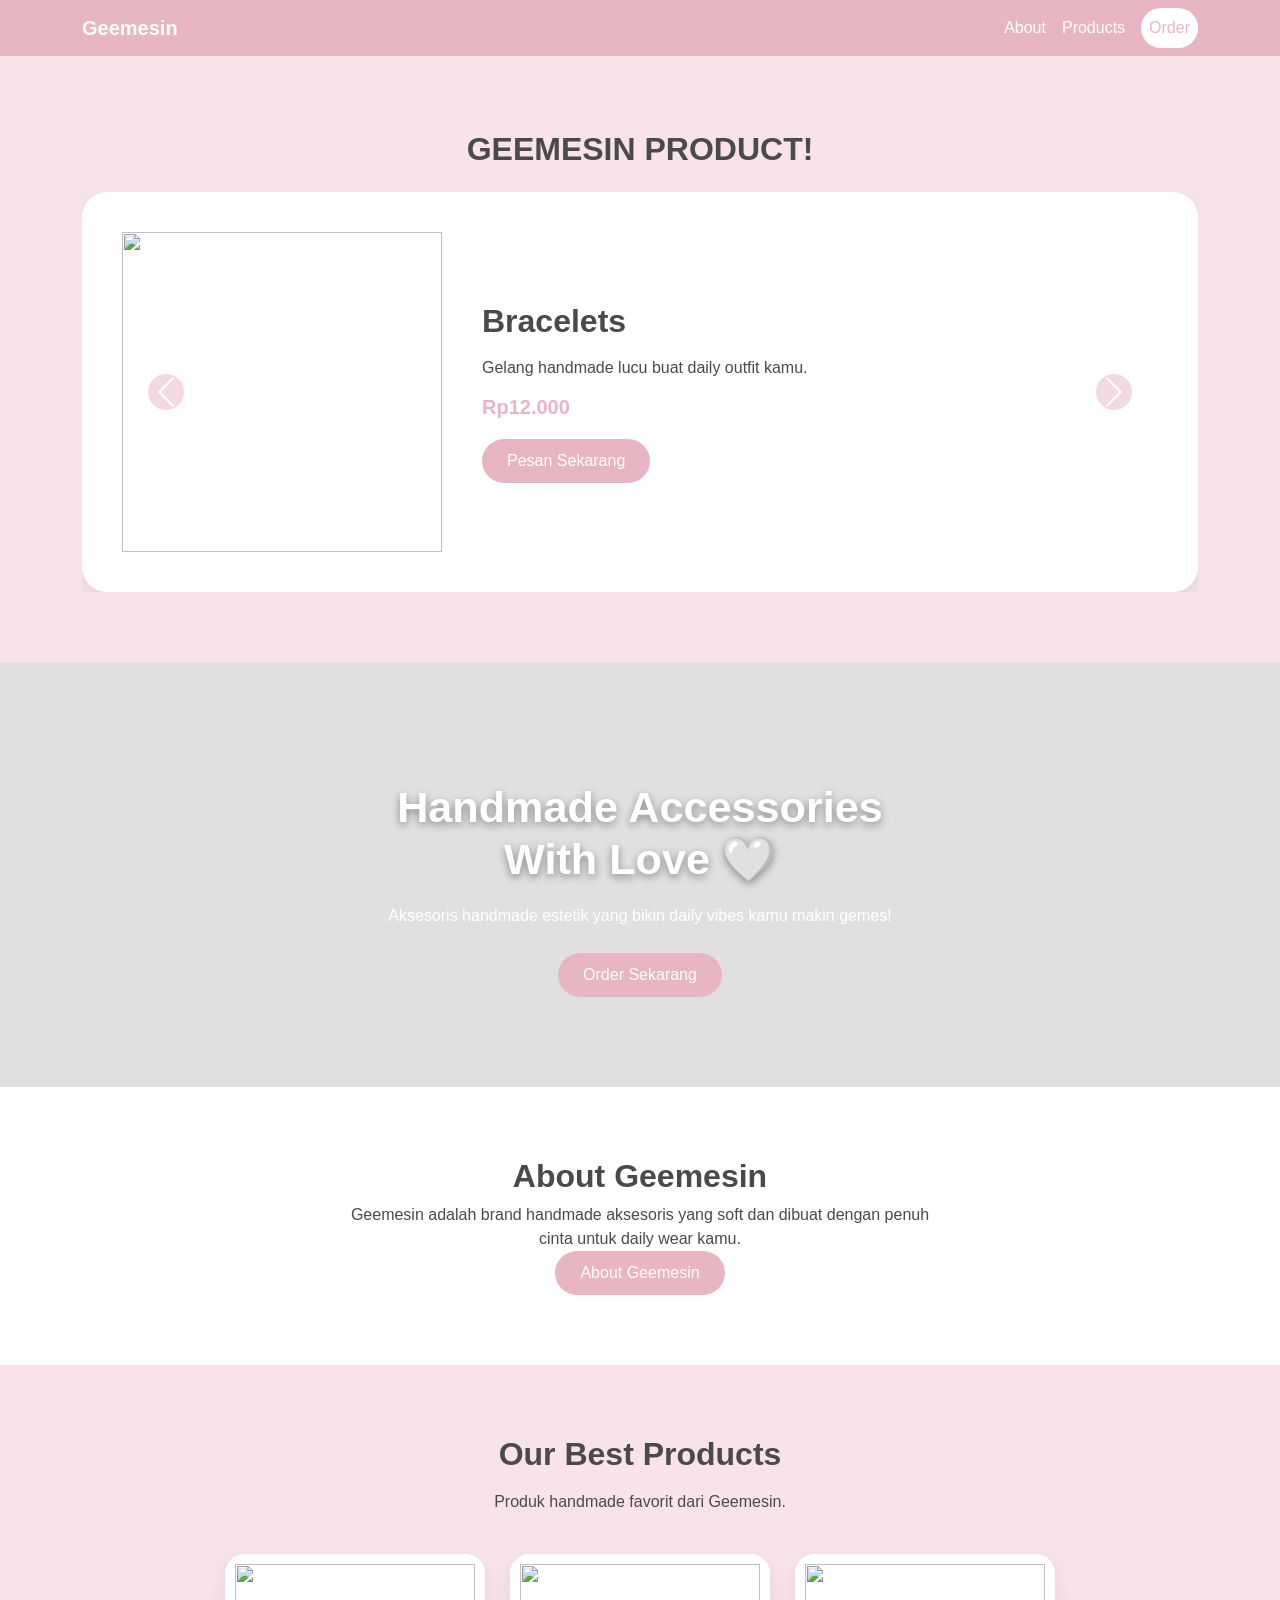
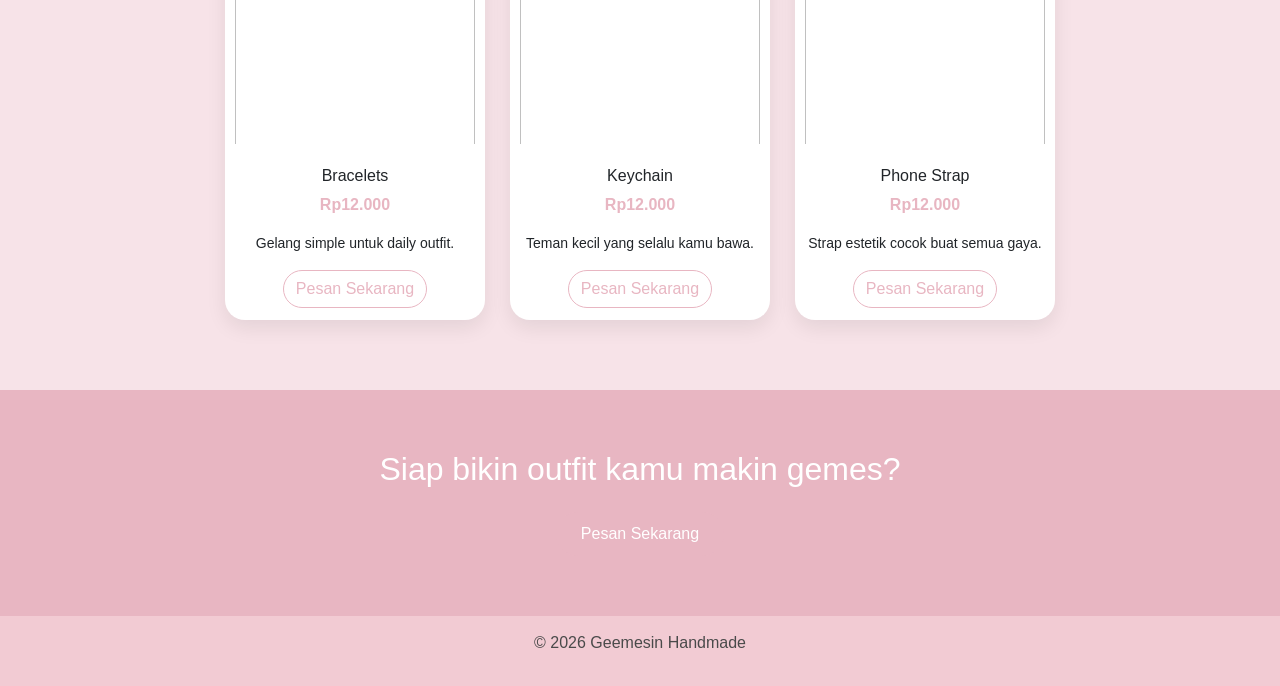
==== index.html @ b7f18e72 "Add files via upload" ====
<!-- index.html -->
<!DOCTYPE html>
<html lang="id">
<head>
  <meta charset="UTF-8">
  <meta name="viewport" content="width=device-width, initial-scale=1.0">
  <title>Geemesin Handmade Hairpin</title>

  <!-- Bootstrap -->
  <link href="https://cdn.jsdelivr.net/npm/bootstrap@5.3.2/dist/css/bootstrap.min.css" rel="stylesheet">

  <!-- CSS -->
  <link rel="stylesheet" href="assets/css/style.css">
</head>
<body>

<!-- Navbar -->
<nav class="navbar navbar-expand-lg navbar-light bg-pink fixed-top">
  <div class="container">
    <a class="navbar-brand fw-bold text-white" href="#">Geemesin</a>

    <button class="navbar-toggler" data-bs-toggle="collapse" data-bs-target="#navMenu">
      <span class="navbar-toggler-icon"></span>
    </button>

    <div class="collapse navbar-collapse" id="navMenu">
      <ul class="navbar-nav ms-auto">
        <li class="nav-item"><a class="nav-link" href="#about">About</a></li>
        <li class="nav-item"><a class="nav-link" href="#products">Products</a></li>
        <li class="nav-item">
          <a class="nav-link btn btn-order ms-2" href="order.html">Order</a>
        </li>
      </ul>
    </div>
  </div>
</nav>

<!-- Featured Products Slider -->
<section class="section bg-soft featured-products">
  <div class="container">
    <h2 class="section-title text-center mb-4">GEEMESIN PRODUCT!</h2>

    <div id="productSlider" class="carousel slide" data-bs-ride="carousel" data-bs-interval="4000">

      <div class="carousel-inner">

        <!-- Slide 1 -->
        <div class="carousel-item active">
          <div class="slider-box">
            <img src="nana.png.png" class="slider-img" alt="">
            <div class="slider-text">
              <h3>Bracelets</h3>
              <p>Gelang handmade lucu buat daily outfit kamu.</p>
              <h5>Rp12.000</h5>
              <a href="order.html?product=Bracelets" class="btn btn-main">Pesan Sekarang</a>
            </div>
          </div>
        </div>

        <!-- Slide 2 -->
        <div class="carousel-item">
          <div class="slider-box">
            <img src="keychain.png" class="slider-img" alt="">
            <div class="slider-text">
              <h3>Keychain</h3>
              <p>Teman kecil yang selalu kamu bawa kemana aja.</p>
              <h5>Rp12.000</h5>
              <a href="order.html?product=Keychain" class="btn btn-main">Pesan Sekarang</a>
            </div>
          </div>
        </div>

        <!-- Slide 3 -->
        <div class="carousel-item">
          <div class="slider-box">
            <img src="nini.png" class="slider-img" alt="">
            <div class="slider-text">
              <h3>Phone Strap</h3>
              <p>Strap estetik yang bikin HP makin gemes.</p>
              <h5>Rp12.000</h5>
              <a href="order.html?product=Phone Strap" class="btn btn-main">Pesan Sekarang</a>
            </div>
          </div>
        </div>

      </div>

      <!-- tombol -->
      <button class="carousel-control-prev" type="button" data-bs-target="#productSlider" data-bs-slide="prev">
        <span class="carousel-control-prev-icon"></span>
      </button>

      <button class="carousel-control-next" type="button" data-bs-target="#productSlider" data-bs-slide="next">
        <span class="carousel-control-next-icon"></span>
      </button>

    </div>
  </div>
</section>

<!-- HERO -->
<section class="hero">
  <div class="hero-overlay"></div>

  <div class="container text-center position-relative">
    <h1 class="hero-title">Handmade Accessories<br>With Love 🤍</h1>

    <p class="hero-text">
      Aksesoris handmade estetik yang bikin daily vibes kamu makin gemes!
    </p>

    <a href="order.html" class="btn btn-main">Order Sekarang</a>
  </div>
</section>

<!-- About -->
<section id="about" class="section">
  <div class="container text-center">
    <h2 class="section-title">About Geemesin</h2>

    <p class="section-text">
      Geemesin adalah brand handmade aksesoris yang soft dan dibuat
      dengan penuh cinta untuk daily wear kamu.
    </p>

    <a href="about.html" class="btn btn-main">About Geemesin</a>
  </div>
</section>

<!-- Products -->
<section id="products" class="section bg-soft">
  <div class="container text-center">

    <h2 class="section-title mb-3">Our Best Products</h2>
    <p class="section-text">Produk handmade favorit dari Geemesin.</p>

    <div class="row justify-content-center g-4 mt-3">

      <!-- Product 1 -->
      <div class="col-md-3 col-sm-6">
        <div class="card product-card h-100">
          <img src="nana.png.png" class="card-img-top">
          <div class="card-body text-center">
            <h5>Bracelets</h5>
            <p class="price">Rp12.000</p>
            <p class="small">Gelang simple untuk daily outfit.</p>
            <a href="order.html?product=Bracelets" class="btn btn-outline">Pesan Sekarang</a>
          </div>
        </div>
      </div>

      <!-- Product 2 -->
      <div class="col-md-3 col-sm-6">
        <div class="card product-card h-100">
          <img src="keychain.png" class="card-img-top">
          <div class="card-body text-center">
            <h5>Keychain</h5>
            <p class="price">Rp12.000</p>
            <p class="small">Teman kecil yang selalu kamu bawa.</p>
            <a href="order.html?product=Keychain" class="btn btn-outline">Pesan Sekarang</a>
          </div>
        </div>
      </div>

      <!-- Product 3 -->
      <div class="col-md-3 col-sm-6">
        <div class="card product-card h-100">
          <img src="nini.png" class="card-img-top">
          <div class="card-body text-center">
            <h5>Phone Strap</h5>
            <p class="price">Rp12.000</p>
            <p class="small">Strap estetik cocok buat semua gaya.</p>
            <a href="order.html?product=Phone Strap" class="btn btn-outline">Pesan Sekarang</a>
          </div>
        </div>
      </div>

    </div>

  </div>
</section>

<!-- CTA -->
<section class="cta">
  <div class="container text-center">
    <h2>Siap bikin outfit kamu makin gemes?</h2>
    <a href="order.html" class="btn btn-main mt-3">Pesan Sekarang</a>
  </div>
</section>

<!-- Footer -->
<footer class="footer">
  <p>© 2026 Geemesin Handmade</p>
</footer>

<script src="https://cdn.jsdelivr.net/npm/bootstrap@5.3.2/dist/js/bootstrap.bundle.min.js"></script>
</body>
</html>
---- assets/css/style.css ----
/* style.css */

:root {
  --pink-main: #E8B6C2;
  --pink-soft: #F7E3E8;
  --text-dark: #4A4A4A;
}

body {
  font-family: 'Poppins', sans-serif;
  color: var(--text-dark);
  margin: 0;
  padding: 0;
}

/* Navbar */
.bg-pink {
  background-color: var(--pink-main);
}

.nav-link {
  color: white !important;
  font-weight: 500;
}

.btn-order {
  background: white;
  color: var(--pink-main) !important;
  border-radius: 20px;
  padding: 8px 18px;
}

/* Hero */
.hero {
  position: relative;
  padding: 120px 0 90px;
  background: url('pkk.png');
  background-size: cover;
  background-position: center;
  background-repeat: no-repeat;
  overflow: hidden;
}

.hero-overlay {
  position: absolute;
  inset: 0;
  background: rgba(0,0,0,0.12);
  backdrop-filter: blur(1px);
}

.hero .container {
  position: relative;
  z-index: 2;
}

.hero-title {
  font-size: 2.7rem;
  font-weight: 700;
  color: white;
  text-shadow: 0 3px 8px rgba(0,0,0,.4);
}

.hero-text {
  color: white;
  margin: 18px 0 25px;
}

/* Button */
.btn-main {
  background-color: var(--pink-main);
  color: white;
  border-radius: 30px;
  padding: 10px 25px;
  border: none;
}

.btn-main:hover {
  background-color: #d99eac;
  color: white;
}

.btn-outline {
  border: 1px solid var(--pink-main);
  color: var(--pink-main);
  border-radius: 20px;
}

.btn-outline:hover {
  background: var(--pink-main);
  color: white;
}

/* Section */
.section {
  padding: 70px 0;
}

.section-title {
  font-weight: 700;
}

.section-text {
  max-width: 600px;
  margin: auto;
}

.bg-soft {
  background-color: var(--pink-soft);
}

/* Featured Product */
.featured-products {
  padding-top: 130px;
}

/* Slider */
.slider-box {
  background: white;
  border-radius: 25px;
  padding: 40px;
  display: flex;
  align-items: center;
  gap: 40px;
  box-shadow: 0 12px 30px rgba(0,0,0,.08);
}

.slider-img {
  width: 320px;
  height: 320px;
  object-fit: contain;
}

.slider-text {
  text-align: left;
}

.slider-text h3 {
  font-size: 32px;
  font-weight: 700;
}

.slider-text p {
  margin: 15px 0;
}

.slider-text h5 {
  color: var(--pink-main);
  font-weight: 700;
  margin-bottom: 20px;
}

.carousel-control-prev-icon,
.carousel-control-next-icon {
  background-color: var(--pink-main);
  border-radius: 50%;
  padding: 18px;
}

/* Product Card */
.product-card {
  border: none;
  border-radius: 20px;
  overflow: hidden;
  max-width: 260px;
  margin: auto;
  box-shadow: 0 8px 20px rgba(0,0,0,0.08);
  transition: .3s;
}

.product-card:hover {
  transform: translateY(-5px);
}

.product-card img {
  width: 100%;
  height: 200px;
  object-fit: contain;
  background-color: white;
  padding: 10px;
}

.product-card .card-body {
  padding: 12px;
}

.product-card h5 {
  font-size: 16px;
}

.product-card .price {
  color: var(--pink-main);
  font-weight: 700;
}

/* CTA */
.cta {
  background-color: var(--pink-main);
  color: white;
  padding: 60px 0;
}

/* Footer */
.footer {
  background-color: #f2cbd3;
  text-align: center;
  padding: 15px;
}

/* Order */
.order-page {
  background-color: var(--pink-soft);
}

.order-card {
  border-radius: 20px;
  border: none;
  box-shadow: 0 10px 25px rgba(0,0,0,.1);
}

/* Responsive */
@media (max-width: 768px) {
  .slider-box {
    flex-direction: column;
    text-align: center;
    padding: 25px;
  }

  .slider-text {
    text-align: center;
  }

  .slider-img {
    width: 220px;
    height: 220px;
  }

  .hero-title {
    font-size: 2rem;
  }
}







/* TAMBAH di style.css bagian bawah */

/* Order Form */
.order-page {
  background-color: var(--pink-soft);
}

.order-card {
  border-radius: 25px;
  border: none;
  box-shadow: 0 12px 30px rgba(0,0,0,0.08);
  background: white;
}

/* Input */
.order-card .form-control {
  border-radius: 15px;
  padding: 12px 15px;
  border: 1px solid #e7c4cd;
  box-shadow: none;
}

.order-card .form-control:focus {
  border-color: var(--pink-main);
  box-shadow: 0 0 0 0.2rem rgba(232, 182, 194, 0.25);
}

/* Dropdown khusus produk */
#product {
  cursor: pointer;
}

/* Label */
.order-card .form-label {
  font-weight: 600;
  margin-bottom: 8px;
}

/* Button */
.order-card .btn-main {
  margin-top: 10px;
  font-weight: 600;
  padding: 12px;
}

/* Hero Order */
.order-page .hero {
  padding: 130px 0 90px;
}

/* Mobile */
@media (max-width: 768px) {
  .order-card {
    padding: 20px !important;
    border-radius: 20px;
  }

  .order-page .hero {
    padding: 110px 0 70px;
  }
}






/* HERO KHUSUS ORDER PREMIUM */

.order-page .hero {
  position: relative;
  background: linear-gradient(135deg, #f7e3e8, #eec8d3, #fbeef2);
  padding: 140px 0 110px;
  overflow: hidden;
}

/* hapus overlay lama */
.order-page .hero-overlay {
  display: none;
}

/* efek blur bulat aesthetic */
.order-page .hero::before,
.order-page .hero::after {
  content: "";
  position: absolute;
  border-radius: 50%;
  filter: blur(70px);
  opacity: 0.45;
}

.order-page .hero::before {
  width: 220px;
  height: 220px;
  background: #ffffff;
  top: -60px;
  left: -40px;
}

.order-page .hero::after {
  width: 260px;
  height: 260px;
  background: #f3aebf;
  right: -70px;
  bottom: -80px;
}

/* isi hero */
.order-page .hero .container {
  position: relative;
  z-index: 2;
}

/* judul */
.order-page .hero-title {
  color: white;
  font-size: 3rem;
  font-weight: 700;
  text-shadow: 0 8px 20px rgba(0,0,0,0.12);
  margin-bottom: 15px;
}

/* text */
.order-page .hero-text {
  color: white;
  font-size: 1.15rem;
  font-weight: 500;
  opacity: 0.95;
}

/* mobile */
@media (max-width: 768px) {
  .order-page .hero {
    padding: 120px 0 90px;
  }

  .order-page .hero-title {
    font-size: 2.2rem;
  }

  .order-page .hero-text {
    font-size: 1rem;
  }
}
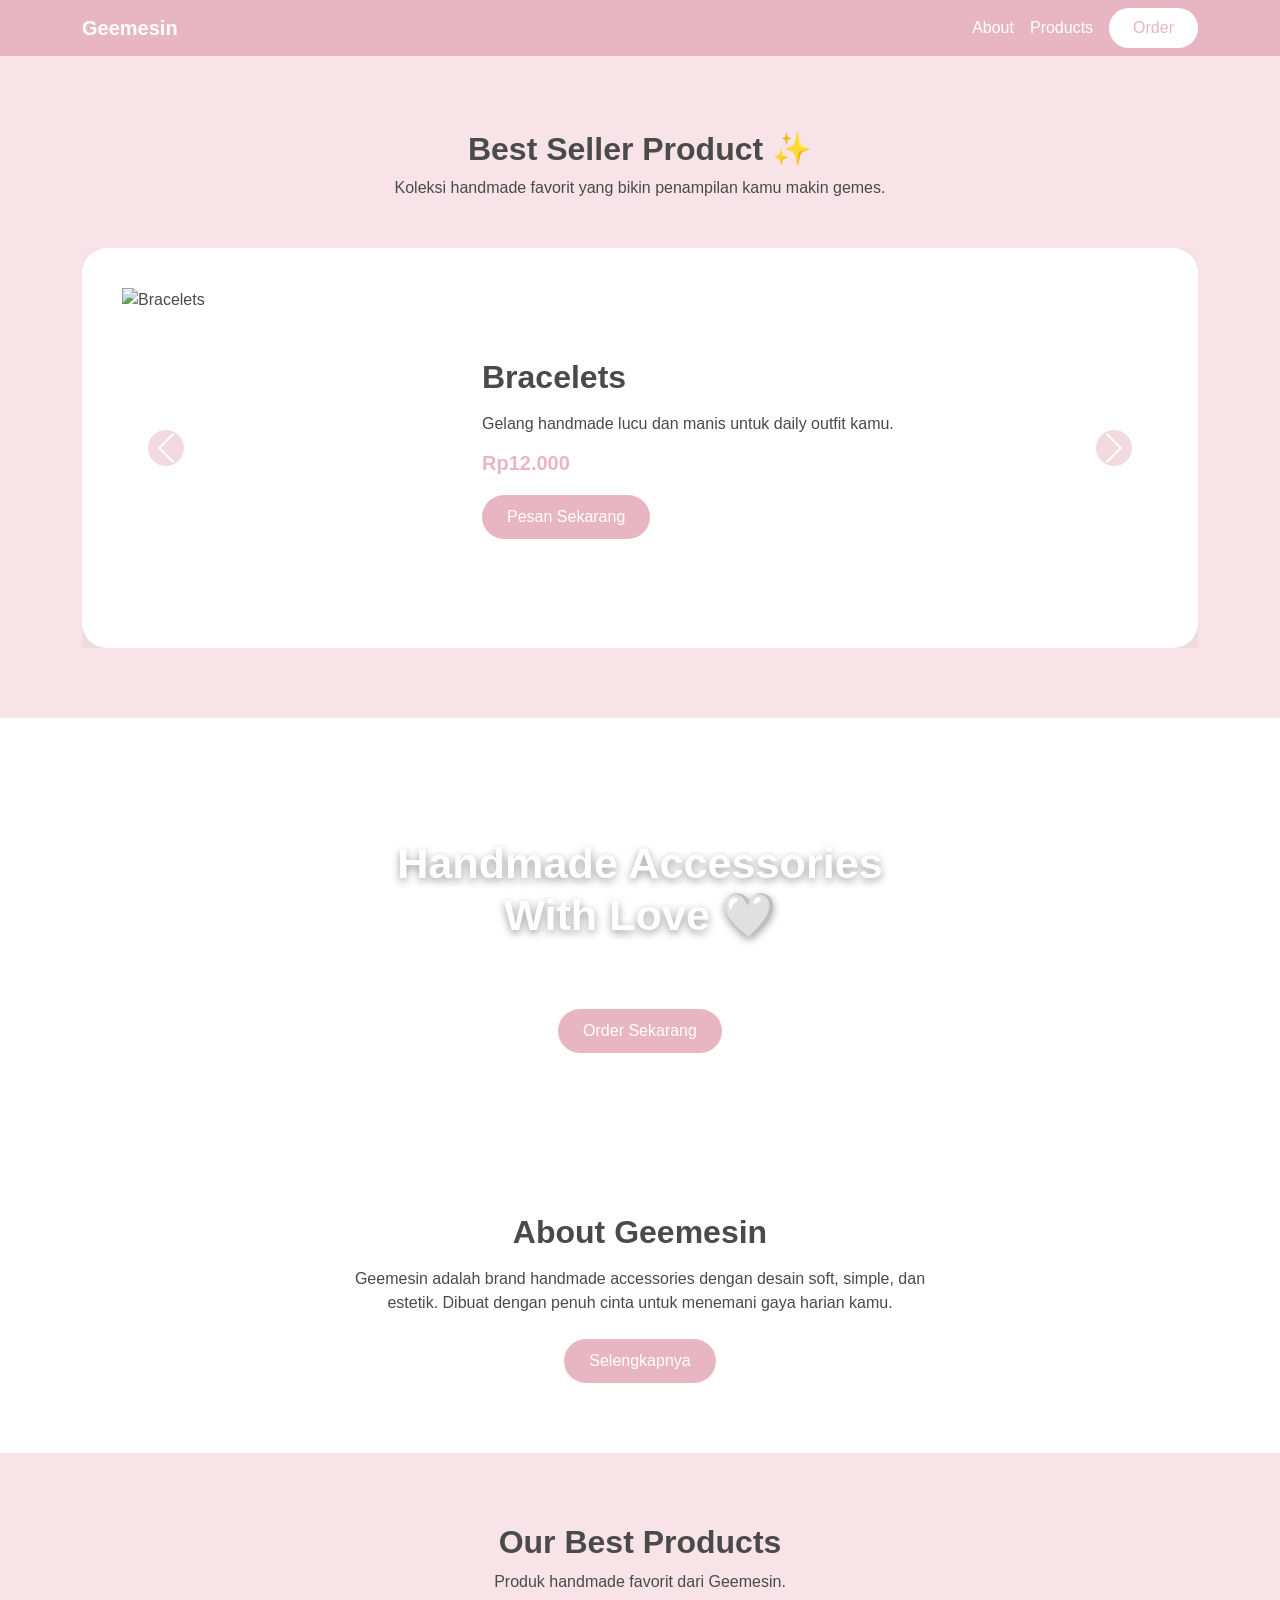
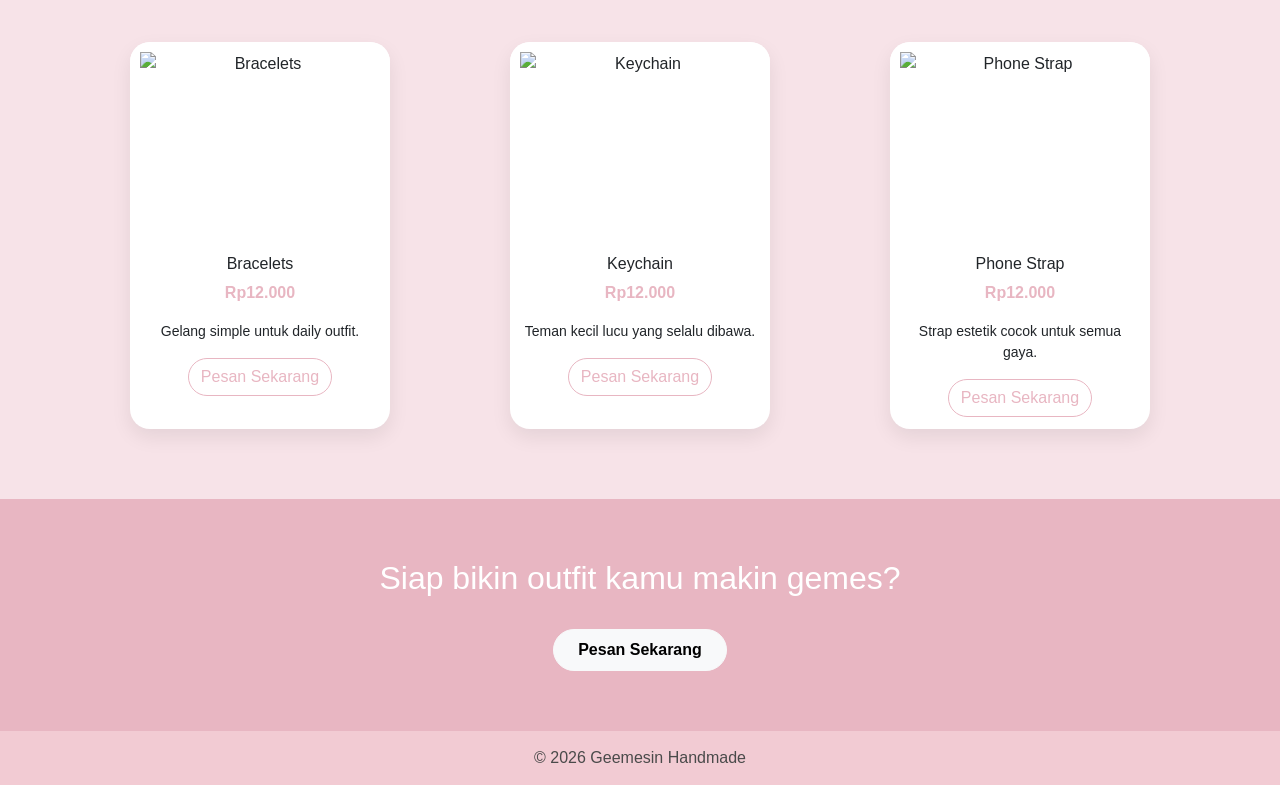
==== commit b33c8197: "Update index.html" ====
--- a/index.html
+++ b/index.html
@@ -1,91 +1,128 @@
-<!-- index.html -->
 <!DOCTYPE html>
 <html lang="id">
 <head>
   <meta charset="UTF-8">
   <meta name="viewport" content="width=device-width, initial-scale=1.0">
-  <title>Geemesin Handmade Hairpin</title>
-
-  <!-- Bootstrap -->
+  <title>Geemesin | Handmade Accessories</title>
+
+  
   <link href="https://cdn.jsdelivr.net/npm/bootstrap@5.3.2/dist/css/bootstrap.min.css" rel="stylesheet">
 
-  <!-- CSS -->
+  
   <link rel="stylesheet" href="assets/css/style.css">
 </head>
 <body>
 
-<!-- Navbar -->
-<nav class="navbar navbar-expand-lg navbar-light bg-pink fixed-top">
+
+<nav class="navbar navbar-expand-lg bg-pink fixed-top">
   <div class="container">
     <a class="navbar-brand fw-bold text-white" href="#">Geemesin</a>
 
-    <button class="navbar-toggler" data-bs-toggle="collapse" data-bs-target="#navMenu">
+    <button class="navbar-toggler border-0 shadow-none" type="button" data-bs-toggle="collapse" data-bs-target="#navMenu">
       <span class="navbar-toggler-icon"></span>
     </button>
 
     <div class="collapse navbar-collapse" id="navMenu">
-      <ul class="navbar-nav ms-auto">
-        <li class="nav-item"><a class="nav-link" href="#about">About</a></li>
-        <li class="nav-item"><a class="nav-link" href="#products">Products</a></li>
+      <ul class="navbar-nav ms-auto align-items-lg-center">
         <li class="nav-item">
-          <a class="nav-link btn btn-order ms-2" href="order.html">Order</a>
+          <a class="nav-link" href="#about">About</a>
+        </li>
+
+        <li class="nav-item">
+          <a class="nav-link" href="#products">Products</a>
+        </li>
+
+        <li class="nav-item mt-2 mt-lg-0">
+          <a class="nav-link btn btn-order ms-lg-2 px-4" href="order.html">
+            Order
+          </a>
         </li>
       </ul>
     </div>
   </div>
 </nav>
 
-<!-- Featured Products Slider -->
+
 <section class="section bg-soft featured-products">
   <div class="container">
-    <h2 class="section-title text-center mb-4">GEEMESIN PRODUCT!</h2>
-
-    <div id="productSlider" class="carousel slide" data-bs-ride="carousel" data-bs-interval="4000">
+
+    <div class="text-center mb-5">
+      <h2 class="section-title">Best Seller Product ✨</h2>
+      <p class="section-text">
+        Koleksi handmade favorit yang bikin penampilan kamu makin gemes.
+      </p>
+    </div>
+
+    <div id="productSlider" class="carousel slide" data-bs-ride="carousel" data-bs-interval="3500">
 
       <div class="carousel-inner">
 
-        <!-- Slide 1 -->
+        
         <div class="carousel-item active">
           <div class="slider-box">
-            <img src="nana.png.png" class="slider-img" alt="">
+
+            <img src="nana.png.png" class="slider-img" alt="Bracelets">
+
             <div class="slider-text">
               <h3>Bracelets</h3>
-              <p>Gelang handmade lucu buat daily outfit kamu.</p>
+              <p>
+                Gelang handmade lucu dan manis untuk daily outfit kamu.
+              </p>
               <h5>Rp12.000</h5>
-              <a href="order.html?product=Bracelets" class="btn btn-main">Pesan Sekarang</a>
+
+              <a href="order.html?product=Bracelets" class="btn btn-main">
+                Pesan Sekarang
+              </a>
             </div>
-          </div>
-        </div>
-
-        <!-- Slide 2 -->
+
+          </div>
+        </div>
+
+        
         <div class="carousel-item">
           <div class="slider-box">
-            <img src="keychain.png" class="slider-img" alt="">
+
+            <img src="keychain.png" class="slider-img" alt="Keychain">
+
             <div class="slider-text">
               <h3>Keychain</h3>
-              <p>Teman kecil yang selalu kamu bawa kemana aja.</p>
+              <p>
+                Teman kecil lucu yang selalu nemenin kamu kemana aja.
+              </p>
               <h5>Rp12.000</h5>
-              <a href="order.html?product=Keychain" class="btn btn-main">Pesan Sekarang</a>
+
+              <a href="order.html?product=Keychain" class="btn btn-main">
+                Pesan Sekarang
+              </a>
             </div>
-          </div>
-        </div>
-
-        <!-- Slide 3 -->
+
+          </div>
+        </div>
+
+        
         <div class="carousel-item">
           <div class="slider-box">
-            <img src="nini.png" class="slider-img" alt="">
+
+            <img src="nini.png" class="slider-img" alt="Phone Strap">
+
             <div class="slider-text">
               <h3>Phone Strap</h3>
-              <p>Strap estetik yang bikin HP makin gemes.</p>
+              <p>
+                Strap estetik yang bikin handphone kamu makin cantik.
+              </p>
               <h5>Rp12.000</h5>
-              <a href="order.html?product=Phone Strap" class="btn btn-main">Pesan Sekarang</a>
+
+              <a href="order.html?product=Phone Strap" class="btn btn-main">
+                Pesan Sekarang
+              </a>
             </div>
-          </div>
-        </div>
-
-      </div>
-
-      <!-- tombol -->
+
+          </div>
+        </div>
+
+      </div>
+
+      
       <button class="carousel-control-prev" type="button" data-bs-target="#productSlider" data-bs-slide="prev">
         <span class="carousel-control-prev-icon"></span>
       </button>
@@ -98,101 +135,143 @@
   </div>
 </section>
 
-<!-- HERO -->
+
 <section class="hero">
-  <div class="hero-overlay"></div>
-
-  <div class="container text-center position-relative">
-    <h1 class="hero-title">Handmade Accessories<br>With Love 🤍</h1>
+  <div class="container text-center">
+
+    <h1 class="hero-title">
+      Handmade Accessories <br>
+      With Love 🤍
+    </h1>
 
     <p class="hero-text">
-      Aksesoris handmade estetik yang bikin daily vibes kamu makin gemes!
+      Aksesoris handmade estetik dengan sentuhan manis
+      untuk bikin daily vibes kamu makin gemes.
     </p>
 
-    <a href="order.html" class="btn btn-main">Order Sekarang</a>
-  </div>
-</section>
-
-<!-- About -->
+    <a href="order.html" class="btn btn-main">
+      Order Sekarang
+    </a>
+
+  </div>
+</section>
+
+
 <section id="about" class="section">
   <div class="container text-center">
+
     <h2 class="section-title">About Geemesin</h2>
 
-    <p class="section-text">
-      Geemesin adalah brand handmade aksesoris yang soft dan dibuat
-      dengan penuh cinta untuk daily wear kamu.
+    <p class="section-text mt-3">
+      Geemesin adalah brand handmade accessories dengan desain soft,
+      simple, dan estetik. Dibuat dengan penuh cinta untuk menemani
+      gaya harian kamu.
     </p>
 
-    <a href="about.html" class="btn btn-main">About Geemesin</a>
-  </div>
-</section>
-
-<!-- Products -->
+    <a href="about.html" class="btn btn-main mt-4">
+      Selengkapnya
+    </a>
+
+  </div>
+</section>
+
+
 <section id="products" class="section bg-soft">
   <div class="container text-center">
 
-    <h2 class="section-title mb-3">Our Best Products</h2>
-    <p class="section-text">Produk handmade favorit dari Geemesin.</p>
-
-    <div class="row justify-content-center g-4 mt-3">
-
-      <!-- Product 1 -->
-      <div class="col-md-3 col-sm-6">
+    <h2 class="section-title">Our Best Products</h2>
+
+    <p class="section-text mb-5">
+      Produk handmade favorit dari Geemesin.
+    </p>
+
+    <div class="row g-4 justify-content-center">
+
+    
+      <div class="col-md-4 col-sm-6">
         <div class="card product-card h-100">
-          <img src="nana.png.png" class="card-img-top">
+
+          <img src="nana.png.png" alt="Bracelets">
+
           <div class="card-body text-center">
             <h5>Bracelets</h5>
             <p class="price">Rp12.000</p>
-            <p class="small">Gelang simple untuk daily outfit.</p>
-            <a href="order.html?product=Bracelets" class="btn btn-outline">Pesan Sekarang</a>
-          </div>
-        </div>
-      </div>
-
-      <!-- Product 2 -->
-      <div class="col-md-3 col-sm-6">
+            <p class="small">
+              Gelang simple untuk daily outfit.
+            </p>
+
+            <a href="order.html?product=Bracelets" class="btn btn-outline">
+              Pesan Sekarang
+            </a>
+          </div>
+
+        </div>
+      </div>
+
+      
+      <div class="col-md-4 col-sm-6">
         <div class="card product-card h-100">
-          <img src="keychain.png" class="card-img-top">
+
+          <img src="keychain.png" alt="Keychain">
+
           <div class="card-body text-center">
             <h5>Keychain</h5>
             <p class="price">Rp12.000</p>
-            <p class="small">Teman kecil yang selalu kamu bawa.</p>
-            <a href="order.html?product=Keychain" class="btn btn-outline">Pesan Sekarang</a>
-          </div>
-        </div>
-      </div>
-
-      <!-- Product 3 -->
-      <div class="col-md-3 col-sm-6">
+            <p class="small">
+              Teman kecil lucu yang selalu dibawa.
+            </p>
+
+            <a href="order.html?product=Keychain" class="btn btn-outline">
+              Pesan Sekarang
+            </a>
+          </div>
+
+        </div>
+      </div>
+
+      
+      <div class="col-md-4 col-sm-6">
         <div class="card product-card h-100">
-          <img src="nini.png" class="card-img-top">
+
+          <img src="nini.png" alt="Phone Strap">
+
           <div class="card-body text-center">
             <h5>Phone Strap</h5>
             <p class="price">Rp12.000</p>
-            <p class="small">Strap estetik cocok buat semua gaya.</p>
-            <a href="order.html?product=Phone Strap" class="btn btn-outline">Pesan Sekarang</a>
-          </div>
-        </div>
-      </div>
-
-    </div>
-
-  </div>
-</section>
-
-<!-- CTA -->
+            <p class="small">
+              Strap estetik cocok untuk semua gaya.
+            </p>
+
+            <a href="order.html?product=Phone Strap" class="btn btn-outline">
+              Pesan Sekarang
+            </a>
+          </div>
+
+        </div>
+      </div>
+
+    </div>
+  </div>
+</section>
+
+
 <section class="cta">
   <div class="container text-center">
+
     <h2>Siap bikin outfit kamu makin gemes?</h2>
-    <a href="order.html" class="btn btn-main mt-3">Pesan Sekarang</a>
-  </div>
-</section>
-
-<!-- Footer -->
+
+    <a href="order.html" class="btn btn-light rounded-pill px-4 py-2 mt-4 fw-semibold">
+      Pesan Sekarang
+    </a>
+
+  </div>
+</section>
+
+
 <footer class="footer">
-  <p>© 2026 Geemesin Handmade</p>
+  <p class="mb-0">© 2026 Geemesin Handmade</p>
 </footer>
 
 <script src="https://cdn.jsdelivr.net/npm/bootstrap@5.3.2/dist/js/bootstrap.bundle.min.js"></script>
 </body>
-</html>+</html>
